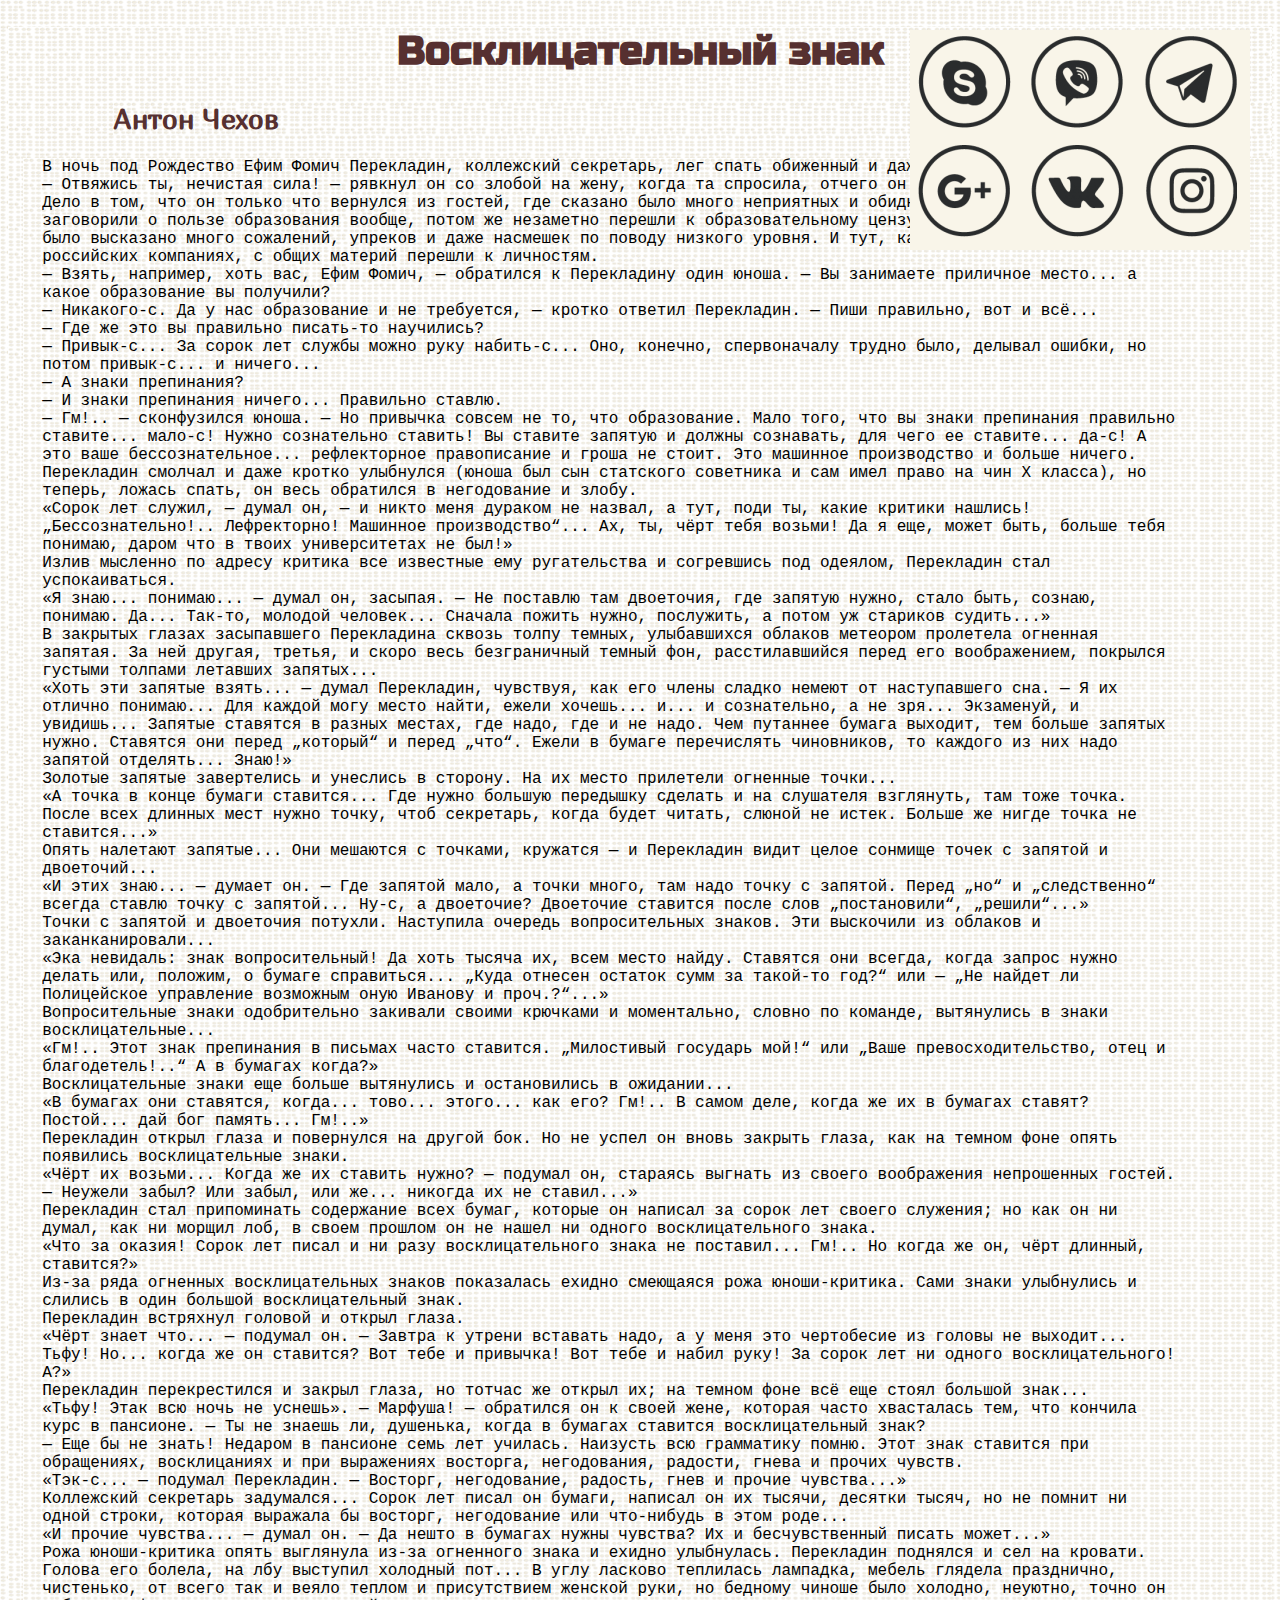
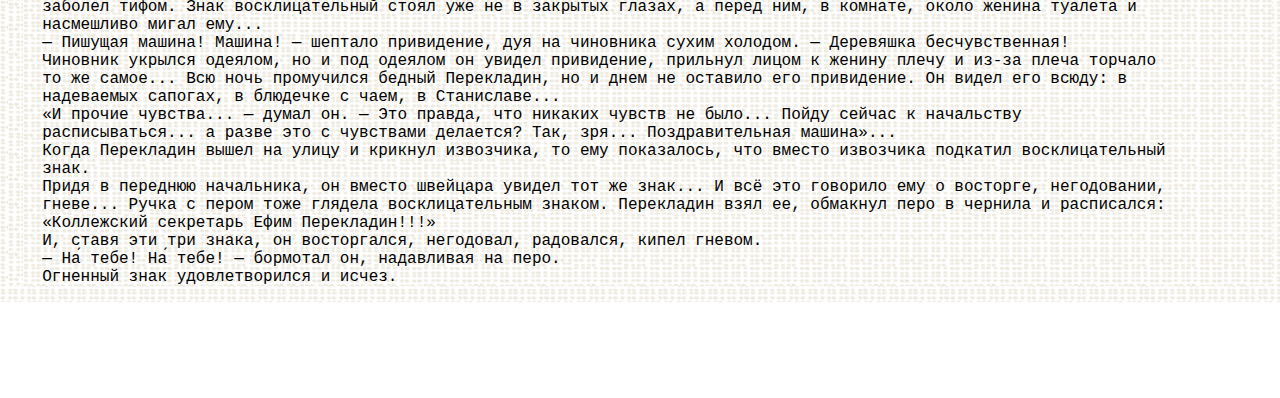
==== hometask7/index.html @ 15f5b07e "feat(hometask7):hometask 7 is added" ====
<!DOCTYPE html>
<html lang="en">
<head>
  <meta charset="UTF-8">
  <title>Hometask 7</title>
  <link rel="stylesheet" href="css/style.css">
  <link href="https://fonts.googleapis.com/css?family=Marmelad|Russo+One&display=swap" rel="stylesheet">
</head>
<body>
<h1>Восклицательный знак</h1>
<h2>Антон Чехов</h2>
<div class="contacts">
  <a href="#" class="image-link skype" title="skype"></a>
  <a href="#" class="image-link viber" title="viber"></a>
  <a href="#" class="image-link telegram" title="telegram"></a><br/>
  <a href="#" class="image-link gmail" title="gmail"></a>
  <a href="#" class="image-link vk" title="vk"></a>
  <a href="#" class="image-link inst" title="instagram"></a>
  <div class="hidden">
    There is a hidden text.
  </div>
</div>
<pre>
  В ночь под Рождество Ефим Фомич Перекладин, коллежский секретарь, лег спать обиженный и даже оскорбленный.
  — Отвяжись ты, нечистая сила! — рявкнул он со злобой на жену, когда та спросила, отчего он такой хмурый.
  Дело в том, что он только что вернулся из гостей, где сказано было много неприятных и обидных для него вещей. Сначала
  заговорили о пользе образования вообще, потом же незаметно перешли к образовательному цензу служащей братии, причем
  было высказано много сожалений, упреков и даже насмешек по поводу низкого уровня. И тут, как это водится во всех
  российских компаниях, с общих материй перешли к личностям.
  — Взять, например, хоть вас, Ефим Фомич, — обратился к Перекладину один юноша. — Вы занимаете приличное место... а
  какое образование вы получили?
  — Никакого-с. Да у нас образование и не требуется, — кротко ответил Перекладин. — Пиши правильно, вот и всё...
  — Где же это вы правильно писать-то научились?
  — Привык-с... За сорок лет службы можно руку набить-с... Оно, конечно, спервоначалу трудно было, делывал ошибки, но
  потом привык-с... и ничего...
  — А знаки препинания?
  — И знаки препинания ничего... Правильно ставлю.
  — Гм!.. — сконфузился юноша. — Но привычка совсем не то, что образование. Мало того, что вы знаки препинания правильно
  ставите... мало-с! Нужно сознательно ставить! Вы ставите запятую и должны сознавать, для чего ее ставите... да-с! А
  это ваше бессознательное... рефлекторное правописание и гроша не стоит. Это машинное производство и больше ничего.
  Перекладин смолчал и даже кротко улыбнулся (юноша был сын статского советника и сам имел право на чин X класса), но
  теперь, ложась спать, он весь обратился в негодование и злобу.
  «Сорок лет служил, — думал он, — и никто меня дураком не назвал, а тут, поди ты, какие критики нашлись!
  „Бессознательно!.. Лефректорно! Машинное производство“... Ах, ты, чёрт тебя возьми! Да я еще, может быть, больше тебя
  понимаю, даром что в твоих университетах не был!»
  Излив мысленно по адресу критика все известные ему ругательства и согревшись под одеялом, Перекладин стал
  успокаиваться.
  «Я знаю... понимаю... — думал он, засыпая. — Не поставлю там двоеточия, где запятую нужно, стало быть, сознаю,
  понимаю. Да... Так-то, молодой человек... Сначала пожить нужно, послужить, а потом уж стариков судить...»
  В закрытых глазах засыпавшего Перекладина сквозь толпу темных, улыбавшихся облаков метеором пролетела огненная
  запятая. За ней другая, третья, и скоро весь безграничный темный фон, расстилавшийся перед его воображением, покрылся
  густыми толпами летавших запятых...
  «Хоть эти запятые взять... — думал Перекладин, чувствуя, как его члены сладко немеют от наступавшего сна. — Я их
  отлично понимаю... Для каждой могу место найти, ежели хочешь... и... и сознательно, а не зря... Экзаменуй, и
  увидишь... Запятые ставятся в разных местах, где надо, где и не надо. Чем путаннее бумага выходит, тем больше запятых
  нужно. Ставятся они перед „который“ и перед „что“. Ежели в бумаге перечислять чиновников, то каждого из них надо
  запятой отделять... Знаю!»
  Золотые запятые завертелись и унеслись в сторону. На их место прилетели огненные точки...
  «А точка в конце бумаги ставится... Где нужно большую передышку сделать и на слушателя взглянуть, там тоже точка.
  После всех длинных мест нужно точку, чтоб секретарь, когда будет читать, слюной не истек. Больше же нигде точка не
  ставится...»
  Опять налетают запятые... Они мешаются с точками, кружатся — и Перекладин видит целое сонмище точек с запятой и
  двоеточий...
  «И этих знаю... — думает он. — Где запятой мало, а точки много, там надо точку с запятой. Перед „но“ и „следственно“
  всегда ставлю точку с запятой... Ну-с, а двоеточие? Двоеточие ставится после слов „постановили“, „решили“...»
  Точки с запятой и двоеточия потухли. Наступила очередь вопросительных знаков. Эти выскочили из облаков и
  заканканировали...
  «Эка невидаль: знак вопросительный! Да хоть тысяча их, всем место найду. Ставятся они всегда, когда запрос нужно
  делать или, положим, о бумаге справиться... „Куда отнесен остаток сумм за такой-то год?“ или — „Не найдет ли
  Полицейское управление возможным оную Иванову и проч.?“...»
  Вопросительные знаки одобрительно закивали своими крючками и моментально, словно по команде, вытянулись в знаки
  восклицательные...
  «Гм!.. Этот знак препинания в письмах часто ставится. „Милостивый государь мой!“ или „Ваше превосходительство, отец и
  благодетель!..“ А в бумагах когда?»
  Восклицательные знаки еще больше вытянулись и остановились в ожидании...
  «В бумагах они ставятся, когда... тово... этого... как его? Гм!.. В самом деле, когда же их в бумагах ставят?
  Постой... дай бог память... Гм!..»
  Перекладин открыл глаза и повернулся на другой бок. Но не успел он вновь закрыть глаза, как на темном фоне опять
  появились восклицательные знаки.
  «Чёрт их возьми... Когда же их ставить нужно? — подумал он, стараясь выгнать из своего воображения непрошенных гостей.
  — Неужели забыл? Или забыл, или же... никогда их не ставил...»
  Перекладин стал припоминать содержание всех бумаг, которые он написал за сорок лет своего служения; но как он ни
  думал, как ни морщил лоб, в своем прошлом он не нашел ни одного восклицательного знака.
  «Что за оказия! Сорок лет писал и ни разу восклицательного знака не поставил... Гм!.. Но когда же он, чёрт длинный,
  ставится?»
  Из-за ряда огненных восклицательных знаков показалась ехидно смеющаяся рожа юноши-критика. Сами знаки улыбнулись и
  слились в один большой восклицательный знак.
  Перекладин встряхнул головой и открыл глаза.
  «Чёрт знает что... — подумал он. — Завтра к утрени вставать надо, а у меня это чертобесие из головы не выходит...
  Тьфу! Но... когда же он ставится? Вот тебе и привычка! Вот тебе и набил руку! За сорок лет ни одного восклицательного!
  А?»
  Перекладин перекрестился и закрыл глаза, но тотчас же открыл их; на темном фоне всё еще стоял большой знак...
  «Тьфу! Этак всю ночь не уснешь». — Марфуша! — обратился он к своей жене, которая часто хвасталась тем, что кончила
  курс в пансионе. — Ты не знаешь ли, душенька, когда в бумагах ставится восклицательный знак?
  — Еще бы не знать! Недаром в пансионе семь лет училась. Наизусть всю грамматику помню. Этот знак ставится при
  обращениях, восклицаниях и при выражениях восторга, негодования, радости, гнева и прочих чувств.
  «Тэк-с... — подумал Перекладин. — Восторг, негодование, радость, гнев и прочие чувства...»
  Коллежский секретарь задумался... Сорок лет писал он бумаги, написал он их тысячи, десятки тысяч, но не помнит ни
  одной строки, которая выражала бы восторг, негодование или что-нибудь в этом роде...
  «И прочие чувства... — думал он. — Да нешто в бумагах нужны чувства? Их и бесчувственный писать может...»
  Рожа юноши-критика опять выглянула из-за огненного знака и ехидно улыбнулась. Перекладин поднялся и сел на кровати.
  Голова его болела, на лбу выступил холодный пот... В углу ласково теплилась лампадка, мебель глядела празднично,
  чистенько, от всего так и веяло теплом и присутствием женской руки, но бедному чиноше было холодно, неуютно, точно он
  заболел тифом. Знак восклицательный стоял уже не в закрытых глазах, а перед ним, в комнате, около женина туалета и
  насмешливо мигал ему...
  — Пишущая машина! Машина! — шептало привидение, дуя на чиновника сухим холодом. — Деревяшка бесчувственная!
  Чиновник укрылся одеялом, но и под одеялом он увидел привидение, прильнул лицом к женину плечу и из-за плеча торчало
  то же самое... Всю ночь промучился бедный Перекладин, но и днем не оставило его привидение. Он видел его всюду: в
  надеваемых сапогах, в блюдечке с чаем, в Станиславе...
  «И прочие чувства... — думал он. — Это правда, что никаких чувств не было... Пойду сейчас к начальству
  расписываться... а разве это с чувствами делается? Так, зря... Поздравительная машина»...
  Когда Перекладин вышел на улицу и крикнул извозчика, то ему показалось, что вместо извозчика подкатил восклицательный
  знак.
  Придя в переднюю начальника, он вместо швейцара увидел тот же знак... И всё это говорило ему о восторге, негодовании,
  гневе... Ручка с пером тоже глядела восклицательным знаком. Перекладин взял ее, обмакнул перо в чернила и расписался:
  «Коллежский секретарь Ефим Перекладин!!!»
  И, ставя эти три знака, он восторгался, негодовал, радовался, кипел гневом.
  — На́ тебе! На́ тебе! — бормотал он, надавливая на перо.
  Огненный знак удовлетворился и исчез.
</pre>
</body>
</html>
---- hometask7/css/style.css ----
* {
    background-image: url("../images/dynamic-style.png");
}

h1 {
    font-size: 40px;
}

h2 {
    font-family: 'Marmelad', sans-serif;
    margin-left: 105px;
    font-size: 28px;
}

pre {
    font-size: 16px;
    margin-left: 15px;
}

.hidden {
    margin-top: 20px;
    font-size: 24px;
}

h1, .hidden {
    font-family: 'Russo One', sans-serif;
    text-align: center;
}

h1, h2, .hidden {
    color: #563030;
}

.contacts {
    width: 340px;
    height: 220px;
    position: fixed;
    right: 30px;
    top: 30px;
    overflow: hidden;
    transition: all 0.7s;
}

.contacts, .hidden {
    background: #f9f5e9;
}

.contacts:hover {
    height: 300px;
}

.image-link {
    display: inline-block;
    height: 93px;
    width: 93px;
    background: url("../images/social-networks.png") 0 0 no-repeat;
    margin: 6px 8px 6px 8px;
}

.skype {
    background-position: -367px -365px;
}

.viber {
    background-position: 0px -365px;
}

.telegram {
    background-position: -244px -365px;
}

.gmail {
    background-position: -488px 0px;
}

.vk {
    background-position: -122px 0px;
}

.inst {
    background-position: -607px 0px;
}
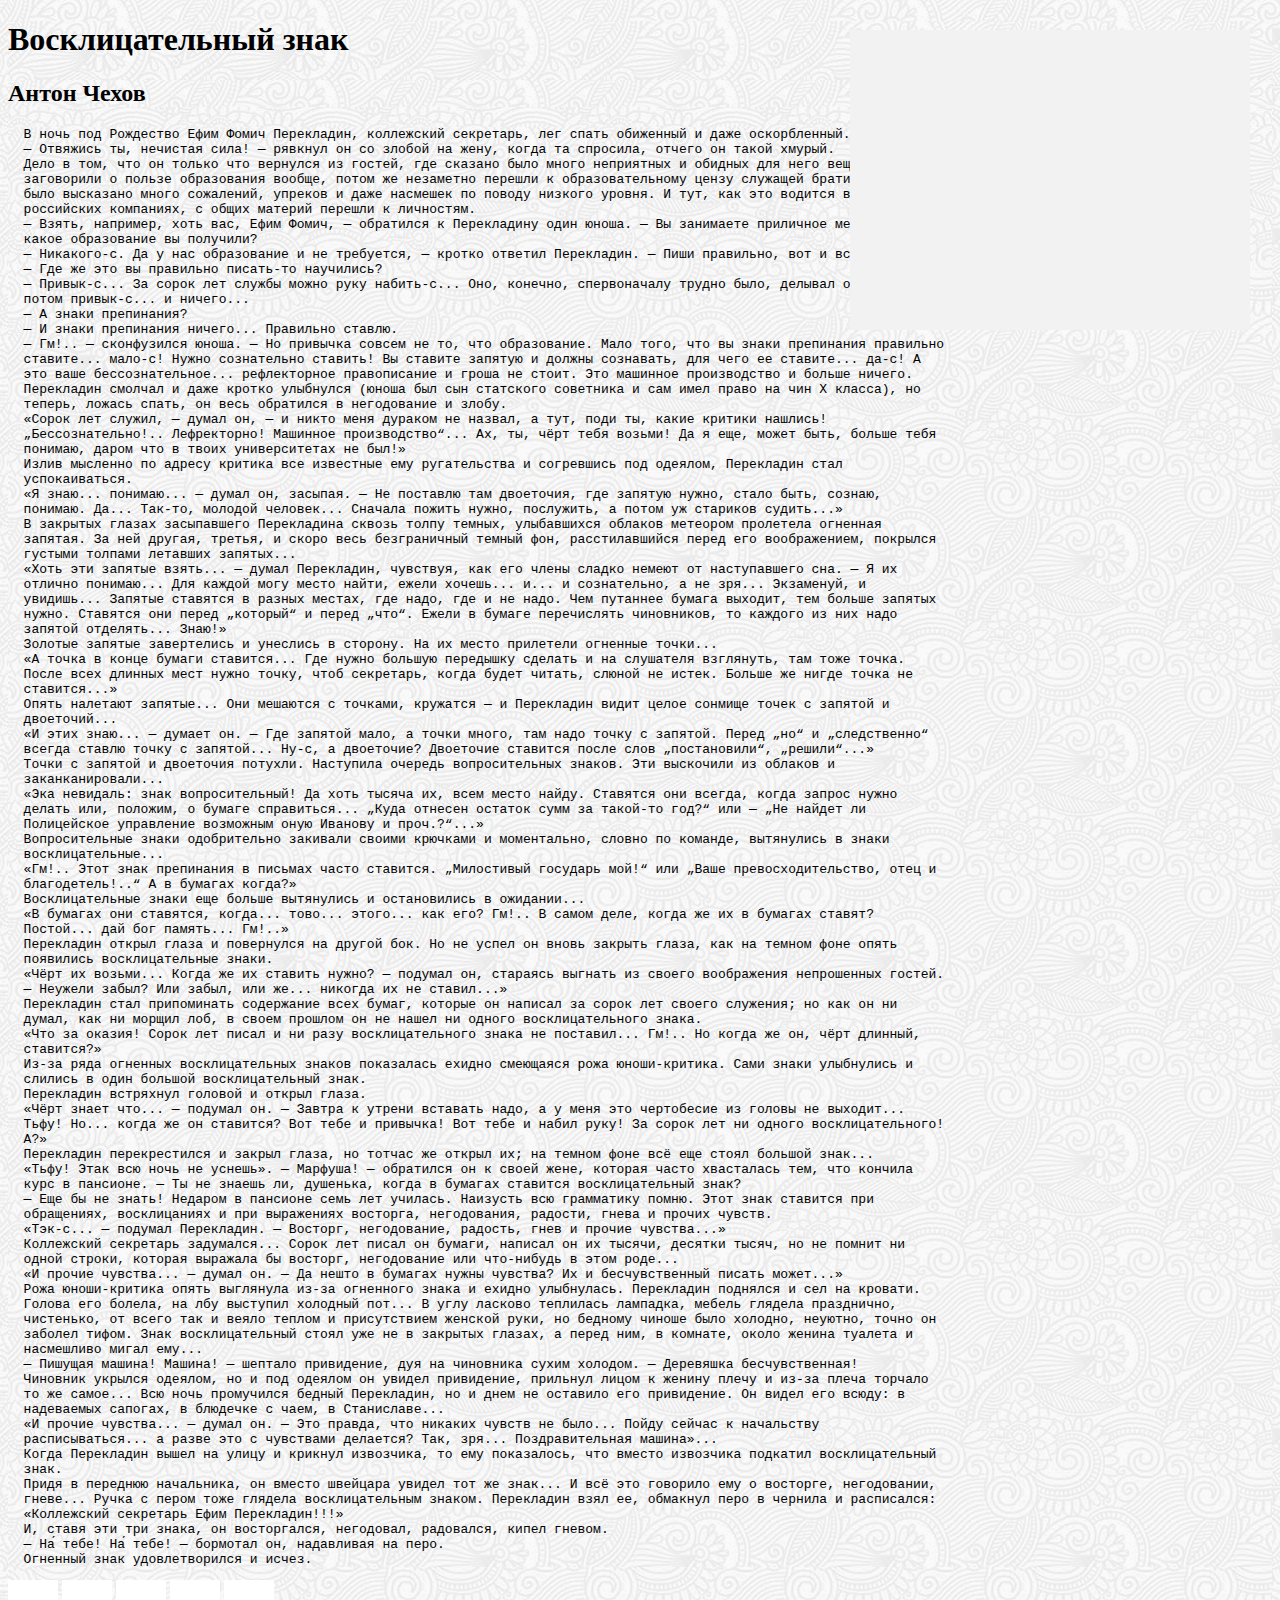
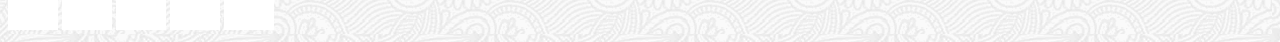
==== commit 113e3f92: "feat(hometask):structure of repository is changed" ====
--- a/hometask7/index.html
+++ b/hometask7/index.html
@@ -4,21 +4,11 @@
   <meta charset="UTF-8">
   <title>Hometask 7</title>
   <link rel="stylesheet" href="css/style.css">
-  <link href="https://fonts.googleapis.com/css?family=Marmelad|Russo+One&display=swap" rel="stylesheet">
 </head>
 <body>
 <h1>Восклицательный знак</h1>
 <h2>Антон Чехов</h2>
 <div class="contacts">
-  <a href="#" class="image-link skype" title="skype"></a>
-  <a href="#" class="image-link viber" title="viber"></a>
-  <a href="#" class="image-link telegram" title="telegram"></a><br/>
-  <a href="#" class="image-link gmail" title="gmail"></a>
-  <a href="#" class="image-link vk" title="vk"></a>
-  <a href="#" class="image-link inst" title="instagram"></a>
-  <div class="hidden">
-    There is a hidden text.
-  </div>
 </div>
 <pre>
   В ночь под Рождество Ефим Фомич Перекладин, коллежский секретарь, лег спать обиженный и даже оскорбленный.
@@ -118,5 +108,10 @@
   — На́ тебе! На́ тебе! — бормотал он, надавливая на перо.
   Огненный знак удовлетворился и исчез.
 </pre>
+<a href="#" class="image-link skype" title="skype"></a>
+<a href="#" class="image-link viber" title="viber"></a>
+<a href="#" class="image-link telegram" title="telegram"></a>
+<a href="#" class="image-link gmail" title="gmail"></a>
+<a href="#" class="image-link vk" title="vk"></a>
 </body>
 </html>--- a/hometask7/css/style.css
+++ b/hometask7/css/style.css
@@ -1,82 +1,22 @@
 * {
-    background-image: url("../images/dynamic-style.png");
-}
-
-h1 {
-    font-size: 40px;
-}
-
-h2 {
-    font-family: 'Marmelad', sans-serif;
-    margin-left: 105px;
-    font-size: 28px;
-}
-
-pre {
-    font-size: 16px;
-    margin-left: 15px;
-}
-
-.hidden {
-    margin-top: 20px;
-    font-size: 24px;
-}
-
-h1, .hidden {
-    font-family: 'Russo One', sans-serif;
-    text-align: center;
-}
-
-h1, h2, .hidden {
-    color: #563030;
+    background-image: url("../images/full-bloom.png");
 }
 
 .contacts {
-    width: 340px;
-    height: 220px;
+    background: #f3f2f2;
+    width: 400px;
+    height: 300px;
     position: fixed;
-    right: 30px;
-    top: 30px;
-    overflow: hidden;
-    transition: all 0.7s;
+    right: 0;
+    top: 0;
+    margin: 30px 30px 0 0;
 }
-
-.contacts, .hidden {
-    background: #f9f5e9;
+.image-link{
+display: inline-block;
+height: 50px;
+width: 50px;
+background: url("../images/social-networks.png") 0 0 no-repeat;
 }
-
-.contacts:hover {
-    height: 300px;
-}
-
-.image-link {
-    display: inline-block;
-    height: 93px;
-    width: 93px;
-    background: url("../images/social-networks.png") 0 0 no-repeat;
-    margin: 6px 8px 6px 8px;
-}
-
-.skype {
-    background-position: -367px -365px;
-}
-
-.viber {
-    background-position: 0px -365px;
-}
-
-.telegram {
-    background-position: -244px -365px;
-}
-
-.gmail {
-    background-position: -488px 0px;
-}
-
-.vk {
-    background-position: -122px 0px;
-}
-
-.inst {
-    background-position: -607px 0px;
+.skype{
+background-position: left top;
 }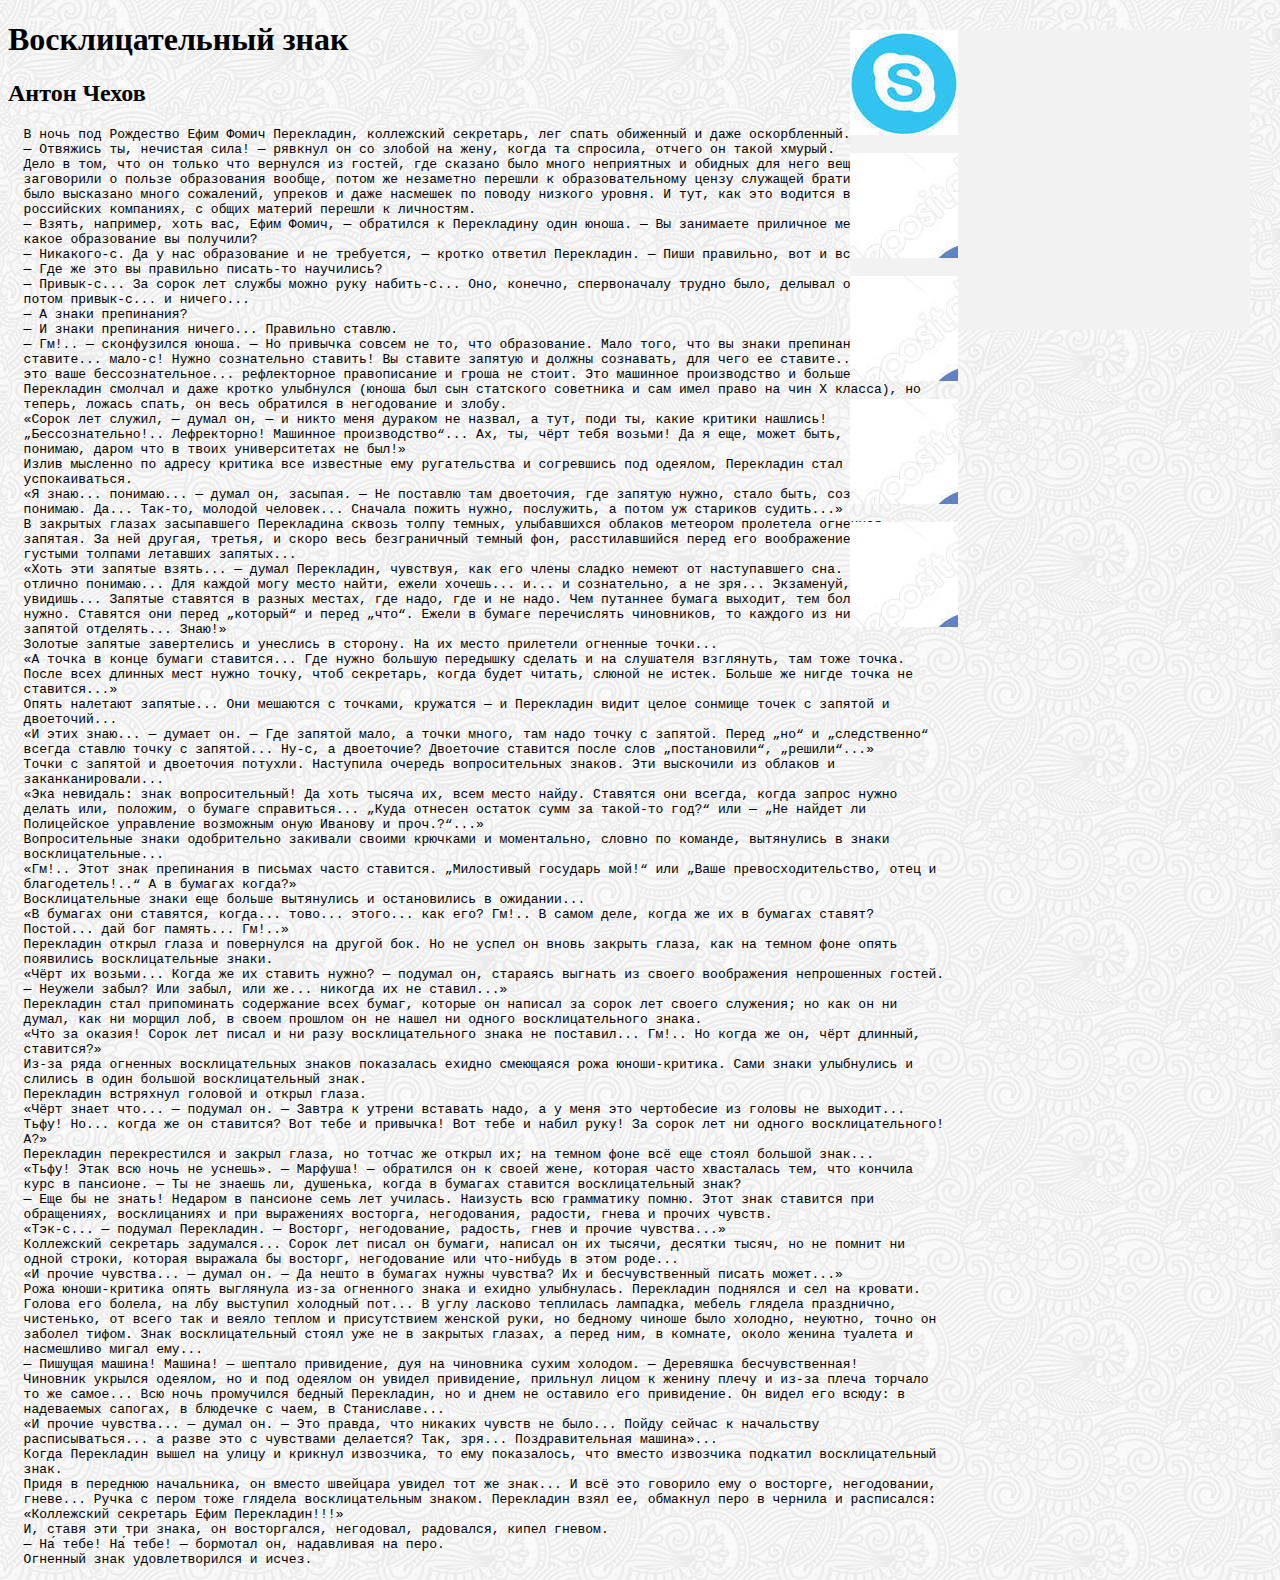
==== commit 280cae50: "feat(hometask7):hometask 7 is added" ====
--- a/hometask7/index.html
+++ b/hometask7/index.html
@@ -9,6 +9,11 @@
 <h1>Восклицательный знак</h1>
 <h2>Антон Чехов</h2>
 <div class="contacts">
+  <a href="#" class="image-link skype" title="skype"></a><br/>
+  <a href="#" class="image-link viber" title="viber"></a><br/>
+  <a href="#" class="image-link telegram" title="telegram"></a><br/>
+  <a href="#" class="image-link gmail" title="gmail"></a><br/>
+  <a href="#" class="image-link vk" title="vk"></a>
 </div>
 <pre>
   В ночь под Рождество Ефим Фомич Перекладин, коллежский секретарь, лег спать обиженный и даже оскорбленный.
@@ -108,10 +113,5 @@
   — На́ тебе! На́ тебе! — бормотал он, надавливая на перо.
   Огненный знак удовлетворился и исчез.
 </pre>
-<a href="#" class="image-link skype" title="skype"></a>
-<a href="#" class="image-link viber" title="viber"></a>
-<a href="#" class="image-link telegram" title="telegram"></a>
-<a href="#" class="image-link gmail" title="gmail"></a>
-<a href="#" class="image-link vk" title="vk"></a>
 </body>
 </html>--- a/hometask7/css/style.css
+++ b/hometask7/css/style.css
@@ -12,11 +12,11 @@
     margin: 30px 30px 0 0;
 }
 .image-link{
-display: inline-block;
-height: 50px;
-width: 50px;
-background: url("../images/social-networks.png") 0 0 no-repeat;
+display: block;
+height: 105px;
+width: 108px;
+background: url("../images/social-networks.jpg") 0 0 no-repeat;
 }
 .skype{
-background-position: left top;
+background-position: -643px -86px;
 }